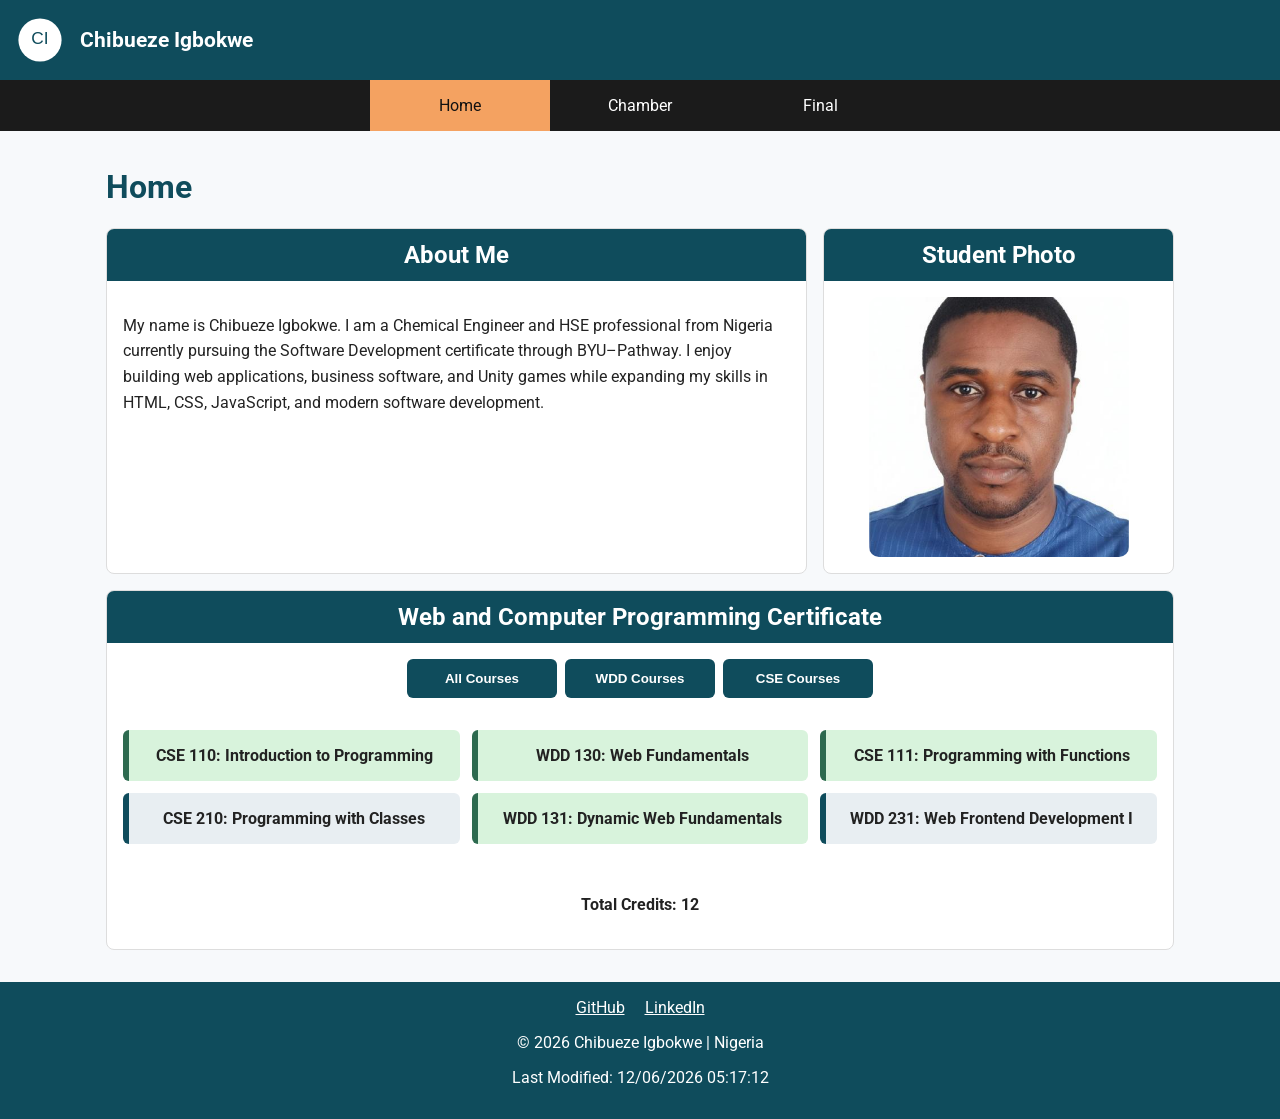
==== index.html @ adefdb67 "Add initial project files including HTML structure, CSS styles, JavaScript functionality, and assets" ====
<!DOCTYPE html>
<html lang="en">
<head>
  <meta charset="UTF-8">
  <meta name="viewport" content="width=device-width, initial-scale=1.0">
  <title>WDD 231 Course Home Page | Chibueze Igbokwe</title>
  <meta name="description" content="WDD 231 course home page for Chibueze Igbokwe, featuring course work, certificate courses, and responsive web design.">
  <meta name="author" content="Chibueze Igbokwe">

  <link rel="preconnect" href="https://fonts.googleapis.com">
  <link rel="preconnect" href="https://fonts.gstatic.com" crossorigin>
  <link href="https://fonts.googleapis.com/css2?family=Roboto:wght@400;700&display=swap" rel="stylesheet">

  <link rel="stylesheet" href="styles/small.css">
  <link rel="stylesheet" href="styles/larger.css">

  <script src="scripts/navigation.js" defer></script>
  <script src="scripts/date.js" defer></script>
  <script src="scripts/courses.js" defer></script>
</head>

<body>
  <header>
    <div class="site-branding">
      <img src="images/logo.svg" alt="Site logo" width="48" height="48">
      <span>Chibueze Igbokwe</span>
    </div>

    <button id="menu" aria-label="Open navigation menu"></button>
  </header>

  <nav id="nav-menu">
    <a href="index.html" class="active">Home</a>
    <a href="#">Chamber</a>
    <a href="#">Final</a>
  </nav>

  <main>
    <h1>Home</h1>

    <div class="main-grid">
      <section class="card">
        <h2>About Me</h2>
        <p>
          My name is Chibueze Igbokwe. I am a Chemical Engineer and HSE professional from Nigeria currently pursuing the Software Development certificate through BYU–Pathway. I enjoy building web applications, business software, and Unity games while expanding my skills in HTML, CSS, JavaScript, and modern software development.
        </p>
      </section>

      <section class="card">
        <h2>Student Photo</h2>

        <img
            src="images/profile.jpg"
            alt="Portrait of Chibueze Igbokwe"
            class="profile-photo"
            width="300"
            height="400"
        >
      </section>
    </div>

    <section class="card certificate">
      <h2>Web and Computer Programming Certificate</h2>

      <div class="filter-buttons">
        <button id="all">All Courses</button>
        <button id="wdd">WDD Courses</button>
        <button id="cse">CSE Courses</button>
      </div>

      <div id="course-list"></div>

      <p class="credits">
        Total Credits: <span id="total-credits">0</span>
      </p>
    </section>
  </main>

  <footer>
    <div class="social">
      <a href="https://github.com/chibueze-igbokwe" target="_blank" rel="noopener">GitHub</a>
      <a href="https://www.linkedin.com/in/chibueze-o-igbokwe" target="_blank" rel="noopener">LinkedIn</a>
    </div>

    <p>
      &copy; <span id="currentyear"></span> Chibueze Igbokwe | Nigeria
    </p>

    <p id="lastModified"></p>
  </footer>
</body>
</html>
---- styles/small.css ----
* {
  box-sizing: border-box;
}

body {
  margin: 0;
  font-family: "Roboto", Arial, sans-serif;
  background-color: #f7f9fb;
  color: #222;
}

header {
  background-color: #0f4c5c;
  color: white;
  padding: 1rem;
  display: flex;
  justify-content: space-between;
  align-items: center;
}

.site-branding {
  display: flex;
  align-items: center;
  gap: 1rem;
}

.site-branding span {
  font-size: 1.3rem;
  font-weight: 700;
}

#menu {
  display: block;
  background: none;
  border: none;
  color: white;
  font-size: 2rem;
  cursor: pointer;
}

#menu::before {
  content: "☰";
}

#menu.open::before {
  content: "✕";
}

nav {
  display: none;
  background-color: #1b1b1b;
}

nav.open {
  display: flex;
  flex-direction: column;
}

nav a {
  color: white;
  text-decoration: none;
  padding: 1rem;
  text-align: center;
}

nav a:hover,
nav a.active {
  background-color: #f4a261;
  color: #111;
}

main {
  max-width: 1100px;
  margin: 0 auto;
  padding: 1rem;
}

h1 {
  color: #0f4c5c;
}

.card {
  background-color: white;
  margin-bottom: 1rem;
  border-radius: 8px;
  border: 1px solid #ddd;
  overflow: hidden;
}

.card h2 {
  background-color: #0f4c5c;
  color: white;
  margin: 0;
  padding: 0.75rem;
  text-align: center;
}

.card p {
  padding: 1rem;
  line-height: 1.6;
}

.profile-photo {
    display: block;
    width: 100%;
    max-width: 260px;
    height: auto;
    margin: 1rem auto;
    border-radius: 10px;
}

.filter-buttons {
  display: flex;
  flex-direction: column;
  gap: 0.5rem;
  margin: 1rem;
}

.filter-buttons button {
  padding: 0.75rem;
  border: none;
  background-color: #0f4c5c;
  color: white;
  font-weight: 700;
  border-radius: 6px;
  cursor: pointer;
}

.filter-buttons button:hover {
  background-color: #f4a261;
  color: #111;
}

#course-list {
  display: grid;
  gap: 0.75rem;
  padding: 1rem;
}

.course-card {
  padding: 1rem;
  border-radius: 6px;
  background-color: #e8eef2;
  border-left: 6px solid #0f4c5c;
  text-align: center;
  font-weight: 700;
}

.course-card.completed {
  background-color: #d8f3dc;
  border-left-color: #2d6a4f;
}

.credits {
  font-weight: 700;
  text-align: center;
}

footer {
  background-color: #0f4c5c;
  color: white;
  text-align: center;
  padding: 1rem;
}

footer a {
  color: white;
  margin: 0 0.5rem;
}

footer a:hover {
  color: #f4a261;
}
---- styles/larger.css ----
@media screen and (min-width: 700px) {
  #menu {
    display: none;
  }

  nav {
    display: flex;
    justify-content: center;
  }

  nav a {
    flex: 1;
    max-width: 180px;
  }

  .main-grid {
    display: grid;
    grid-template-columns: 2fr 1fr;
    gap: 1rem;
  }

  .filter-buttons {
    flex-direction: row;
    justify-content: center;
  }

  .filter-buttons button {
    min-width: 150px;
  }

  #course-list {
    grid-template-columns: repeat(3, 1fr);
  }
}
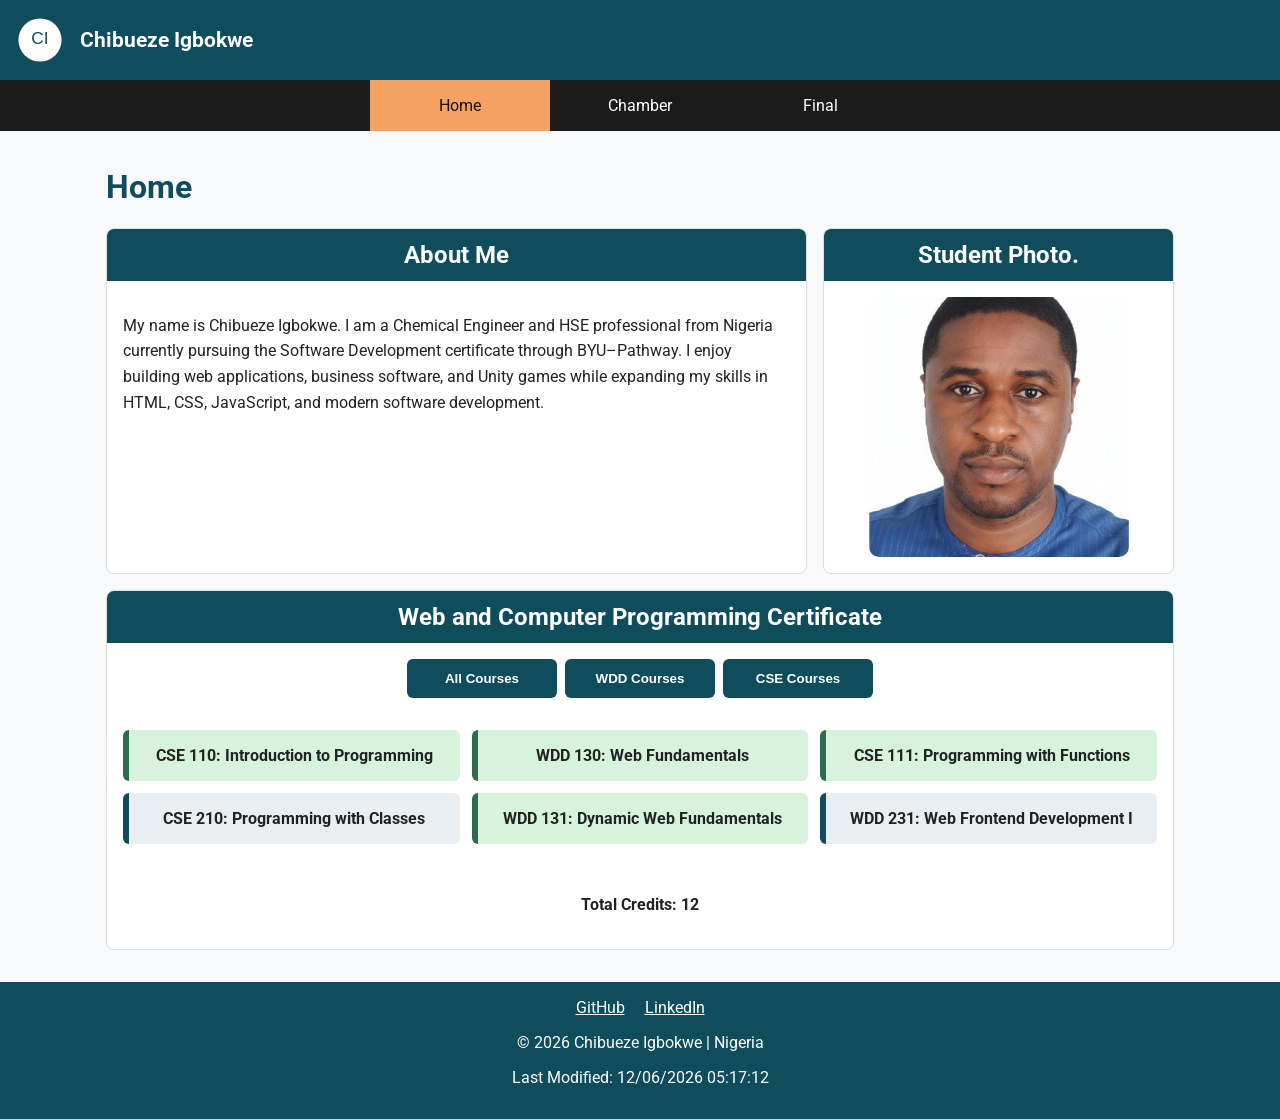
==== commit 4b327ca3: "Fix student Git identity" ====
--- a/index.html
+++ b/index.html
@@ -47,7 +47,7 @@
       </section>
 
       <section class="card">
-        <h2>Student Photo</h2>
+        <h2>Student Photo.</h2>
 
         <img
             src="images/profile.jpg"
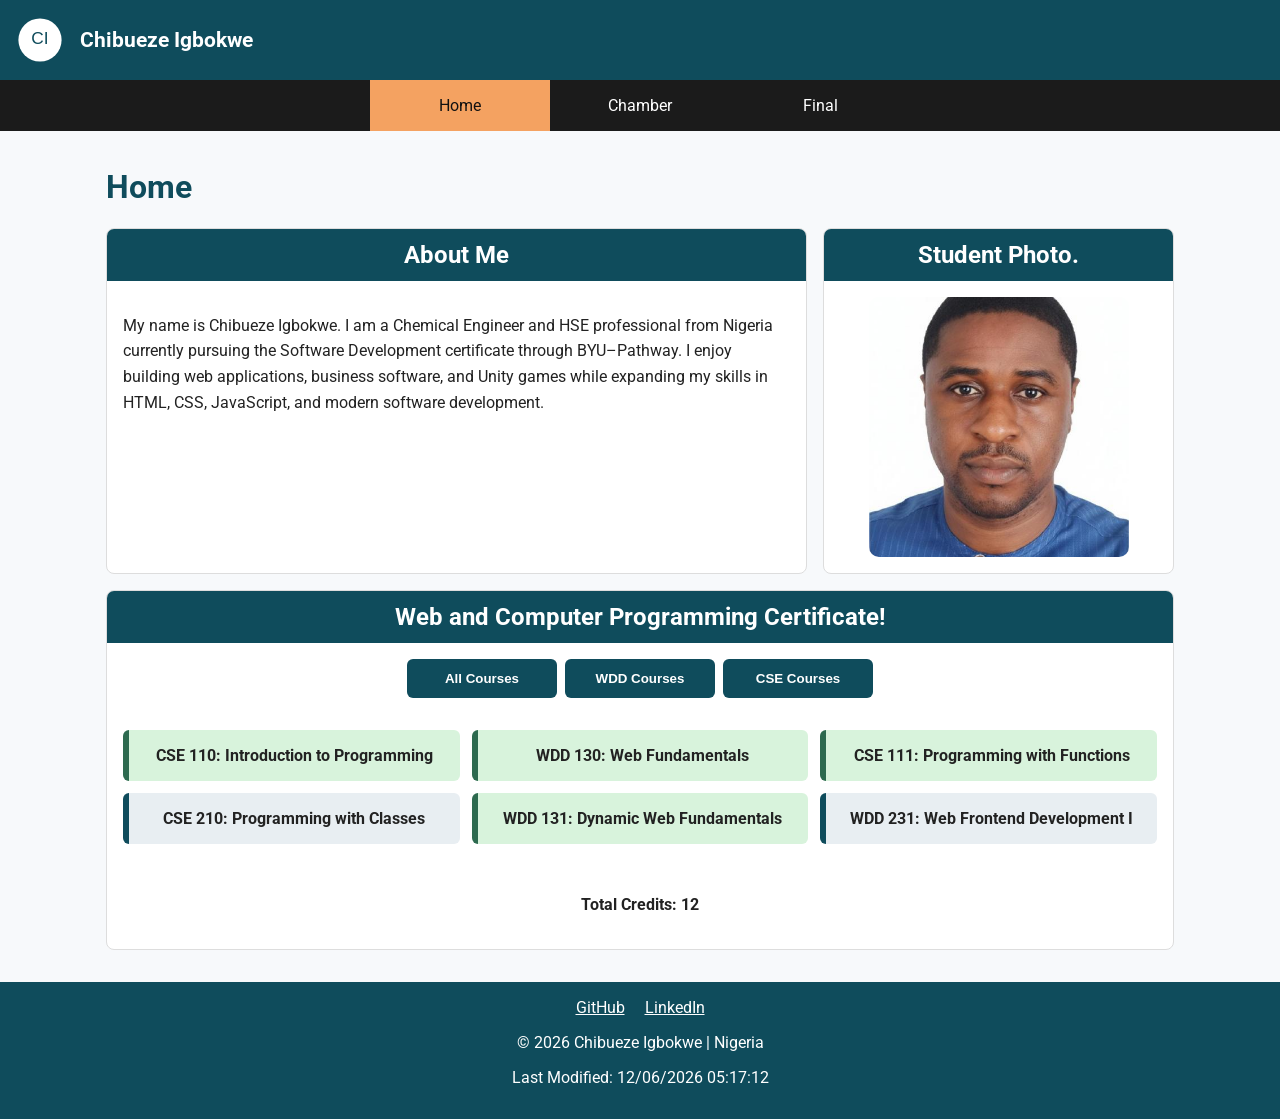
==== commit d8cef139: "Trigger GitHub Pages rebuild" ====
--- a/index.html
+++ b/index.html
@@ -60,7 +60,7 @@
     </div>
 
     <section class="card certificate">
-      <h2>Web and Computer Programming Certificate</h2>
+      <h2>Web and Computer Programming Certificate!</h2>
 
       <div class="filter-buttons">
         <button id="all">All Courses</button>
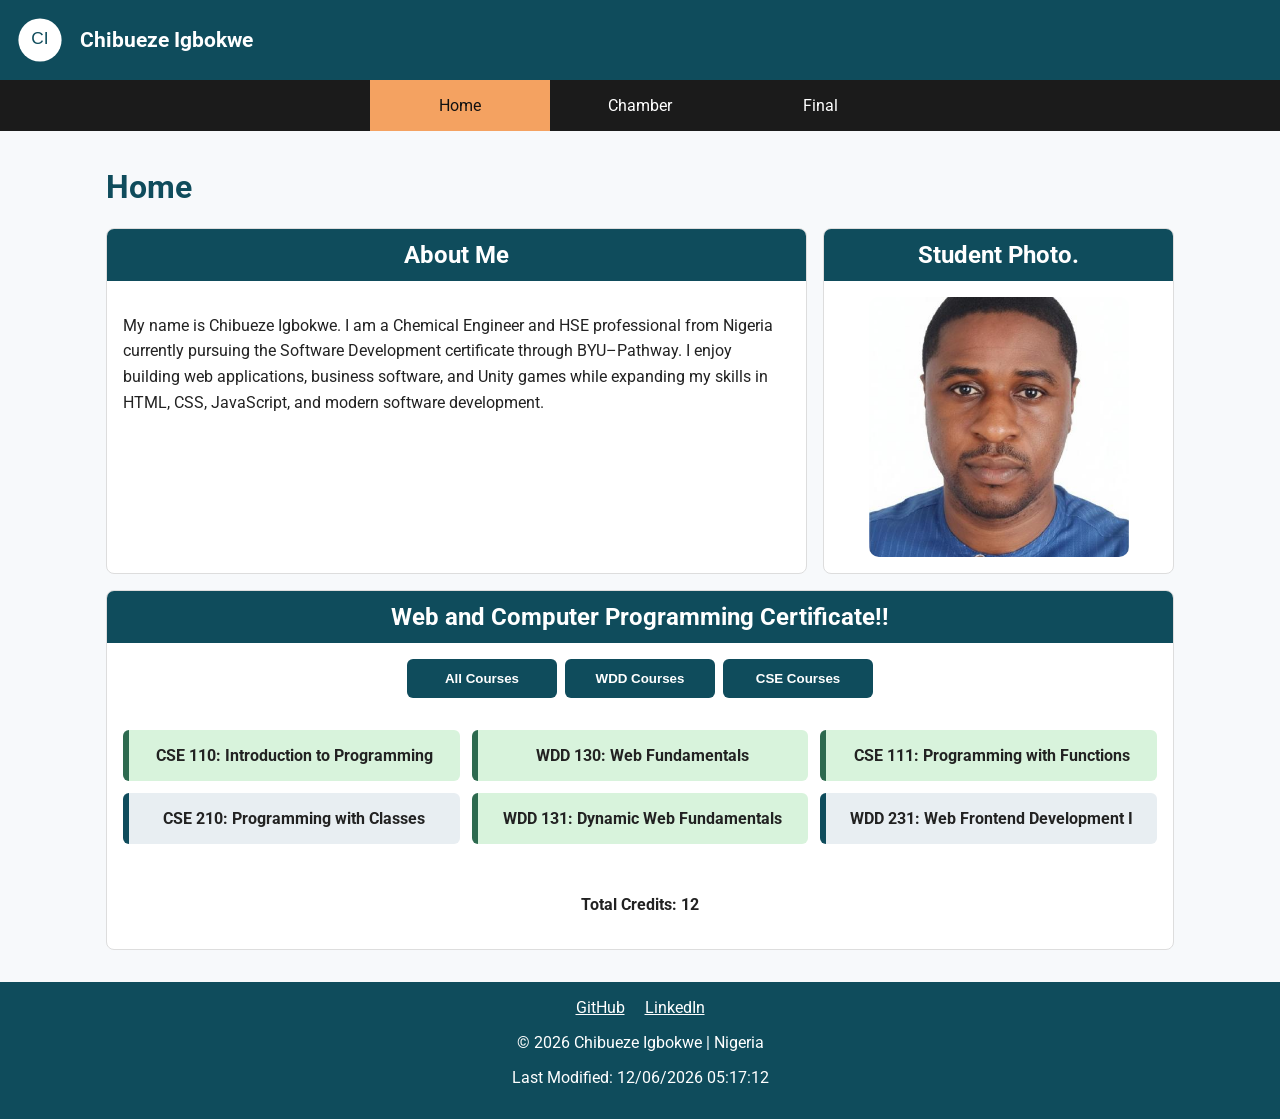
==== commit 84dde3a4: "Trying to rebuild Github pages" ====
--- a/index.html
+++ b/index.html
@@ -60,7 +60,7 @@
     </div>
 
     <section class="card certificate">
-      <h2>Web and Computer Programming Certificate!</h2>
+      <h2>Web and Computer Programming Certificate!!</h2>
 
       <div class="filter-buttons">
         <button id="all">All Courses</button>
